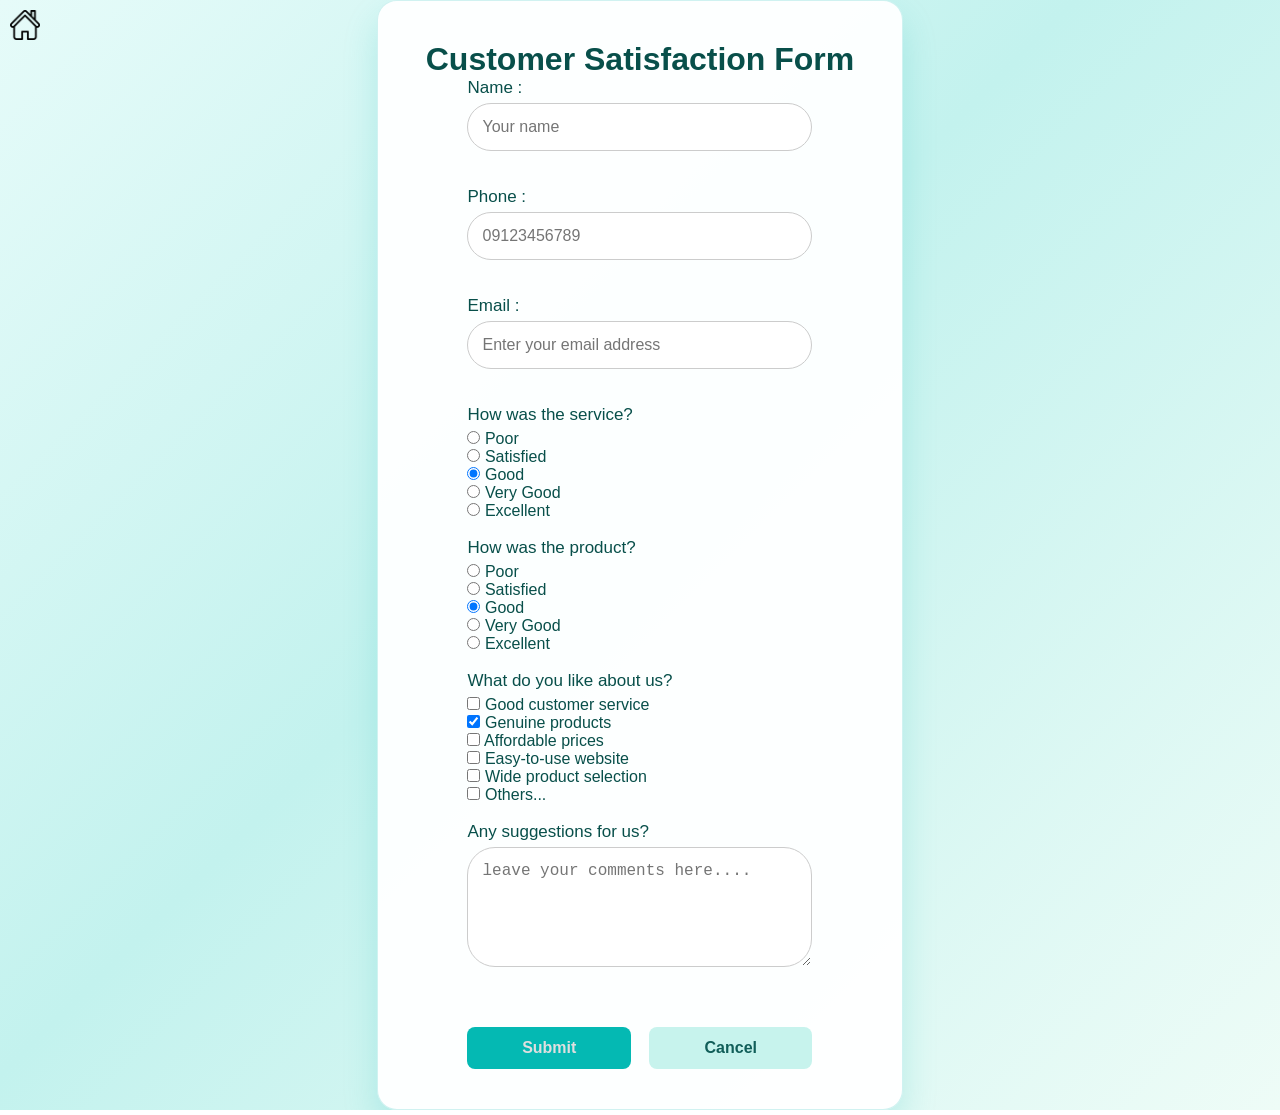
==== cusfeedback.html @ d78c3d3f "Initial commit" ====
<!DOCTYPE html>
<html lang="en">

<head>
    <meta charset="utf-8">
    <meta name="viewport" content="width=device-width, initial-scale=1.0">
    <title>Customer Feedback Form</title>
    <link rel="stylesheet" href="style.css">
    <link rel="stylesheet" href="form.css">
</head>

<body>
    <div class="arrow_container">
        <a href="index.html" class="arrow"><img src="image/home.png" alt="Home">
        </a>
    </div>
    <div class="form_container">
    <div class="feedback_page">
        <h1>Customer Satisfaction Form</h1>
        <form>
            <label class="form_label" for="name">Name :</label>
            <input class="input_area" type="text" name="name" id="name" placeholder="Your name"><br><br>
            <label class="form_label" for="phone">Phone :</label>
            <input class="input_area" type="text" name="phone" id="phone" placeholder="09123456789"><br><br>
            <label class="form_label" for="email">Email :</label>
            <input class="input_area" type="email" name="email" id="email"
                placeholder="Enter your email address"><br><br>

            <label class="form_label">How was the service?</label>
            <input class="radiobutton" type="radio" name="services" value="poor"> Poor<br>
            <input class="radiobutton" type="radio" name="services" value="satisfied"> Satisfied<br>
            <input class="radiobutton" type="radio" name="services" value="good" checked> Good<br>
            <input class="radiobutton" type="radio" name="services" value="very-good"> Very Good<br>
            <input class="radiobutton" type="radio" name="services" value="excellent"> Excellent<br><br>


            <label class="form_label">How was the product?</label>
            <input class="radiobutton" type="radio" name="products" value="poor"> Poor<br>
            <input class="radiobutton" type="radio" name="products" value="satisfied"> Satisfied<br>
            <input class="radiobutton" type="radio" name="products" value="good" checked> Good<br>
            <input class="radiobutton" type="radio" name="products" value="very-good"> Very Good<br>
            <input class="radiobutton" type="radio" name="products" value="excellent"> Excellent<br><br>

            <label class="form_label">What do you like about us?</label>
            <input class="checkbox" type="checkbox" id="service" name="satisfaction" value="good-customer-service">
            <label for="service">Good customer service</label><br>
            <input class="checkbox" type="checkbox" id="product" name="satisfaction" value="genuine-products" checked>
            <label for="product">Genuine products</label><br>
            <input class="checkbox" type="checkbox" id="price" name="satisfaction" value="affordable-price">
            <label for="price">Affordable prices</label><br>
            <input class="checkbox" type="checkbox" id="website" name="satisfaction" value="easy-to-use-website">
            <label for="website">Easy-to-use website</label><br>
            <input class="checkbox" type="checkbox" id="wide-product" name="satisfaction"
                value="wide-product-selection">
            <label for="wide-product">Wide product selection </label><br>
            <input class="checkbox" type="checkbox" id="others" name="satisfaction" value="others">
            <label for="others">Others...</label><br><br>

            <label class="form_label">Any suggestions for us?</label>
            <textarea class="form_textarea" name="suggestions" id="suggestions" rows="5" cols="30"
                placeholder="leave your comments here...."></textarea><br><br>

            <div class="button_row">
                <button class="form_button" type="submit"
                 onclick="alert('Thank you for your feedback!❤️')">
                    Submit</button>

                <button class="form_button cancel" type="button"
                onclick="if (confirm('Are you sure you want to cancel?')) window.location.href='index.html';">Cancel</button>
            </div>
        </form>
    </div>
</body>

</html>
---- style.css ----
* {
    box-sizing: border-box;
    margin: 0;
    padding: 0;
}

body {
    background-color: #e6fbf9;
    min-height: 100vh;
    display: flex;
    flex-direction: column;
}

main {
    flex: 1;
}

.navigation_container {
    list-style-type: none;
    margin: 0;
    padding: 10px 20px;
    display: flex;
    align-items: center;
    background-color: #e6fbf9;

    /* Sticky Logic */
    position: sticky;
    top: 0;
    z-index: 1000;
}

.navigation_container li:last-child {
    margin-left: auto;
}

.navigation {
    display: block;
    color: black;
    text-align: center;
    padding: 10px 20px;
    text-decoration: none;
    margin-right: 15px;
}

.navigation:hover {
    transform: scale(1.05);
    /* Use transform: scale instead of just scale */
    background-color: #04b9b3;
    color: white;
    border-radius: 50px;
    transition: all 0.3s ease;
}

.icon {
    display: inline-block;
}

.icon:hover {
    transform: scale(1.1);
    transition: all 0.3s ease;
}

.dropdown {
    position: relative;
    display: inline-block;
}

.dropdown-content {
    display: none;
    position: absolute;
    background-color: white;
    min-width: 160px;
    box-shadow: 0px 8px 16px 0px rgba(0, 0, 0, 0.2);
    z-index: 1;
    border-radius: 5px;
}

.dropdown-content a {
    color: black;
    padding: 12px 16px;
    text-decoration: none;
    display: block;
}

.dropdown-content a:hover {
    background-color: #f1f1f1;
}

.dropdown:hover .dropdown-content {
    display: block;
}

.dropdown:hover .dropdown-btn {
    background-color: #04b9b3;
    color: white;
}

.attention_grabber {
    position: absolute;
    top: 0;
    left: 0;
    width: 100%;
    height: 100%;
    background: rgba(0, 0, 0, 0.3);
    display: flex;
    flex-direction: column;
    justify-content: center;
    align-items: center;
    text-align: center;
    color: white;
    font-family: 'Segoe UI', Roboto, sans-serif;
}

.attention_grabber h1 {
    font-size: 4rem;
    margin: 0;
    letter-spacing: 2px;
    text-transform: uppercase;
    font-weight: 800;
    text-shadow: 2px 2px 10px rgba(0, 0, 0, 0.5);
}

.attention_grabber p {
    font-size: 1.2rem;
    margin-top: 10px;
    font-weight: 400;
    letter-spacing: 1px;
    font-family: Arial, Helvetica, sans-serif;
}

#shop-now {
    margin-top: 20px;
    padding: 15px 40px;
    background-color: white;
    color: black;
    text-decoration: none;
    font-weight: bold;
    border-radius: 50px;
    transition: all 0.3s ease;
    text-transform: uppercase;
    font-size: 0.9rem;
    display: inline-block;
}

#shop-now:hover {
    background-color: #04b9b3;
    color: white;
}

.card_container {
    display: grid;
    grid-template-columns: repeat(auto-fit, minmax(300px, 1fr));
    gap: 20px;
    justify-items: center;
    padding: 20px;
}

.phone_container {
    margin-bottom: 32px;
}

.product_tag {
    grid-column: 1 / -1;
    justify-self: start;
    display: inline-flex;
    align-items: center;
}

.index_card {
    display: flex;
    flex-direction: column;
    height: 100%;
    padding: 20px;
}
.index_caption {
    padding: 15px;
    text-align: center;
    margin-top: auto;
}

.product_card {
    border-radius: 22px;
    padding: 20px;
    box-shadow: 0 20px 45px rgba(0, 0, 0, 0.15);

    display: flex;
    flex-direction: column;
    height: 100%;
    align-items: center;
    text-align: center;
    background: #fff;
    transition: transform 0.2s ease, box-shadow 0.2s ease;
}

/* Keep card children stacked from the top so images align */
.product_card {
    justify-content: flex-start;
}

.product_img {
    width: 220px;
    height: 220px;
    object-fit: cover;
    object-position: center;
    padding: 10px;
    display: block;
}

/* Slightly adjust iPhone 14 image framing if its PNG has extra top/bottom space */
img[src*="iphone14"] {
    object-position: center 55%;
}

/* Targeted adjustments for the iPhone 14 image to visually match iPhone 13 */
.product_img.iphone14 {
    height: 240px; /* slightly larger to match visible phone size */
    object-position: center 52%;
}

.product_caption {
    text-align: center;
    padding: 10px;
    font-size: 17px;
    font-weight: 500;
    width: 220px;
    text-overflow: ellipsis;
}

.product_img:hover {
    transform: scale(1.1);
    transition: all 0.3s ease;
}

/*Add to Cart button */
.cartbtn {
    margin-top: auto;
    padding: 20px;
}

.cartbtn button {
    border-radius: 50px;
    width: 200px;
    height: 50px;
    border: none;
    background-color: #04b9b3;
    color: #FFFFFF;
    cursor: pointer;
    transition: background-color 0.3s ease;
}

.cartbtn button:hover {
    background-color: #57e9e2;
}

.product_title,
.phone_container h3 {
    font-size: 22px;
    font-weight: bold;
    margin-bottom: 12px;
    margin-top: 0;
    padding-left: 20px;
}

.phone_container h3 {
    margin-top: 0;
    margin-bottom: 12px;
}

.footer {
    border-top: 1px solid #a5fff7;
    background: #e6fbf9;
    text-align: center;
    padding: 20px;
    color: #6d665d;
}
---- form.css ----
body{
    background: linear-gradient(135deg, #e6fbf9 0%, #c3f2ee 45%, #eefcf7 100%);
    font-family: Arial, sans-serif;
    color: #084f4a;
}

.form_container {
    min-height: 100vh;
    margin: 0;
    display: flex;
    align-items: center;
    justify-content: center;
}

.login_page,
.signup_page,
.feedback_page,
.payment_page {
    background-color: rgba(255, 255, 255, 0.95);
    border: 1px solid rgba(4, 185, 179, 0.18);
    display: inline-flex;
    flex-direction: column;
    align-items: center;
    justify-content: center;
    padding: 40px 48px;
    border-radius: 20px;
    box-shadow: 0 18px 35px rgba(4, 185, 179, 0.18);
}

.login_page,
.signup_page {
    width: 460px;
}

.payment_page {
    width: 560px;
}

.payment_page h2 {
    margin: 0 0 24px;
    font-size: 2rem;
    text-align: center;
}

.login_page h3,
.signup_page h3 {
    margin: 0 0 28px;
    padding: 0;
    text-align: center;
    color: #047f78;
    font-size: 2rem;
}

.login_page form,
.signup_page form {
    display: flex;
    flex-direction: column;
    gap: 12px;
    align-items: center;
    width: 100%;
}

.form_actions {
    display: flex;
    flex-direction: column;
    gap: 10px;
    width: 100%;
    align-items: center;
}

.button_row {
    display: flex;
    justify-content: space-between;
    gap: 16px;
    width: 100%;
    margin-top: 0;
}

.form_button {
    background-color: #0f766e;
    color: white;
    border: none;
    padding: 14px 28px;
    border-radius: 14px;
    font-size: 1rem;
    font-weight: 600;
    cursor: pointer;
    transition: background-color 0.2s ease;
    flex: 1;
    min-width: 140px;
}

.form_button.cancel {
    background-color: #c7f3ed;
    color: #115e59;
}

.form_button:hover {
    background-color: #0e6d65;
}

.form_button.cancel:hover {
    background-color: #a3e7dc;
}

.input_area,
textarea {
    padding: 14px;
    border: 1px solid #ccc;
    border-radius: 28px;
    width: 100%;
    max-width: 100%;
    display: block;
    margin-bottom: 0;
    font-size: 1rem;
}

.link {
    display: block;
    padding-bottom: 4px;
    margin-bottom: 0;
    color: #047f78;
    text-decoration: none;
    align-self: flex-start;
    font-size: 0.95rem;
}

.link:hover {
    text-decoration: underline;
}

.cart_page {
    background-color: rgba(255, 255, 255, 0.95);
    border: 1px solid rgba(4, 185, 179, 0.18);
    display: inline-flex;
    flex-direction: column;
    padding: 36px 46px;
    border-radius: 18px;
    box-shadow: 0 18px 35px rgba(4, 185, 179, 0.18);
    width: 560px;
    max-width: calc(100vw - 40px);
}

.cart_page h2 {
    margin: 0 0 24px;
}

.cart_table {
    border-collapse: collapse;
    width: 100%;
    margin-bottom: 22px;
}

th,
td {
    padding: 8px;
    border: 1px solid #a5a5a5dd;
}

.qtybtn {
    border: 1px solid #a5a5a5dd;
    border-radius: 2px;
    width: 20px;
    height: 20px;
}

.qtybtn:hover {
    background-color: rgb(208, 208, 208);
}

.form_button,
.paymentbtn {
    background-color: #04b9b3;
    color: #dfdfdf;
    border: none;
    padding: 12px 22px;
    border-radius: 8px;
    cursor: pointer;
    min-width: 140px;
    transition: background-color 0.2s ease;
}

.cart_page .paymentbtn {
    display: block;
    margin: 20px auto 0;
}

.cart_page .button_row .form_button {
    padding: 10px 18px;
    min-width: 150px;
    font-size: 0.95rem;
}

.form_button:hover,
.paymentbtn:hover {
    background-color: #028a83;
}

.order_summary p {
    display: flex;
    justify-content: space-between;
    width: 150px;
    /* or whatever fixed width you want */
    margin: 4px 0;
    font-size: 1.1rem;
}

.order_summary .order_label {
    flex: 1;
}

.order_summary .order_value {
    width: 150px;
    text-align: left;
}

.payment_page label {
    font-size: 14px;
}

.payment_form {
    width: 100%;
    display: flex;
    flex-direction: column;
    gap: 16px;
    padding: 0;
    font-size: 1.25rem;
    color: #047f78;
}

.payment_method,
.billing_details,
.card_details,
.order_summary {
    width: 100%;
    display: flex;
    flex-direction: column;
    gap: 14px;
}

.payment_method,
.billing_details,
.card_details {
    padding: 18px 18px 10px;
    border: 1px solid rgba(4, 185, 179, 0.18);
    border-radius: 18px;
    background-color: rgba(4, 185, 179, 0.04);
}

.billing_details,
.card_details {
    gap: 10px;
}

.payment_method label {
    display: flex;
    align-items: center;
    gap: 10px;
    font-size: 1rem;
}

.payment_form .input_area,
.payment_form textarea {
    margin-bottom: 0;
}

.payment_form .billing_details input,
.payment_form .billing_details textarea,
.payment_form .card_details input {
    margin-bottom: 10px;
}

.order_summary {
    padding: 16px 18px;
    border: 1px solid rgba(4, 185, 179, 0.18);
    border-radius: 18px;
    background-color: rgba(4, 185, 179, 0.04);
    gap: 12px;
}

.button_row {
    display: flex;
    justify-content: space-between;
    gap: 18px;
    width: 100%;
    margin-top: 24px;
}

.order_summary p {
    display: flex;
    justify-content: space-between;
    width: 100%;
    margin: 8px 0;
}

.paymentbtn {
    width: 180px;
    padding: 10px 10px;
    margin-top: 20px;
}

.input_area,
textarea {
    padding: 14px;
    border: 1px solid #ccc;
    border-radius: 28px;
    width: 100%;
    max-width: 100%;
    display: block;
    font-size: 1rem;
}

.form_label {
    font-size: 17px;
    margin-bottom: 5px;
    display: block;
}

.required-star {
    color: #dc2626;
    margin-left: 4px;
}

.radiobutton:hover,
.checkbox:hover {
    cursor: pointer;
    transform: scale(1.1);
    transition: all 0.3s ease;
}

.arrow_container {
    display: inline-flex;
    position: relative;
}

.arrow img {
    position: absolute;
    float: inline-start;
    width: 50px;
    height: 50px;
    padding: 10px;
     transition: transform 0.2s ease;
}

.arrow:hover {
    transform: scale(1.1);
}
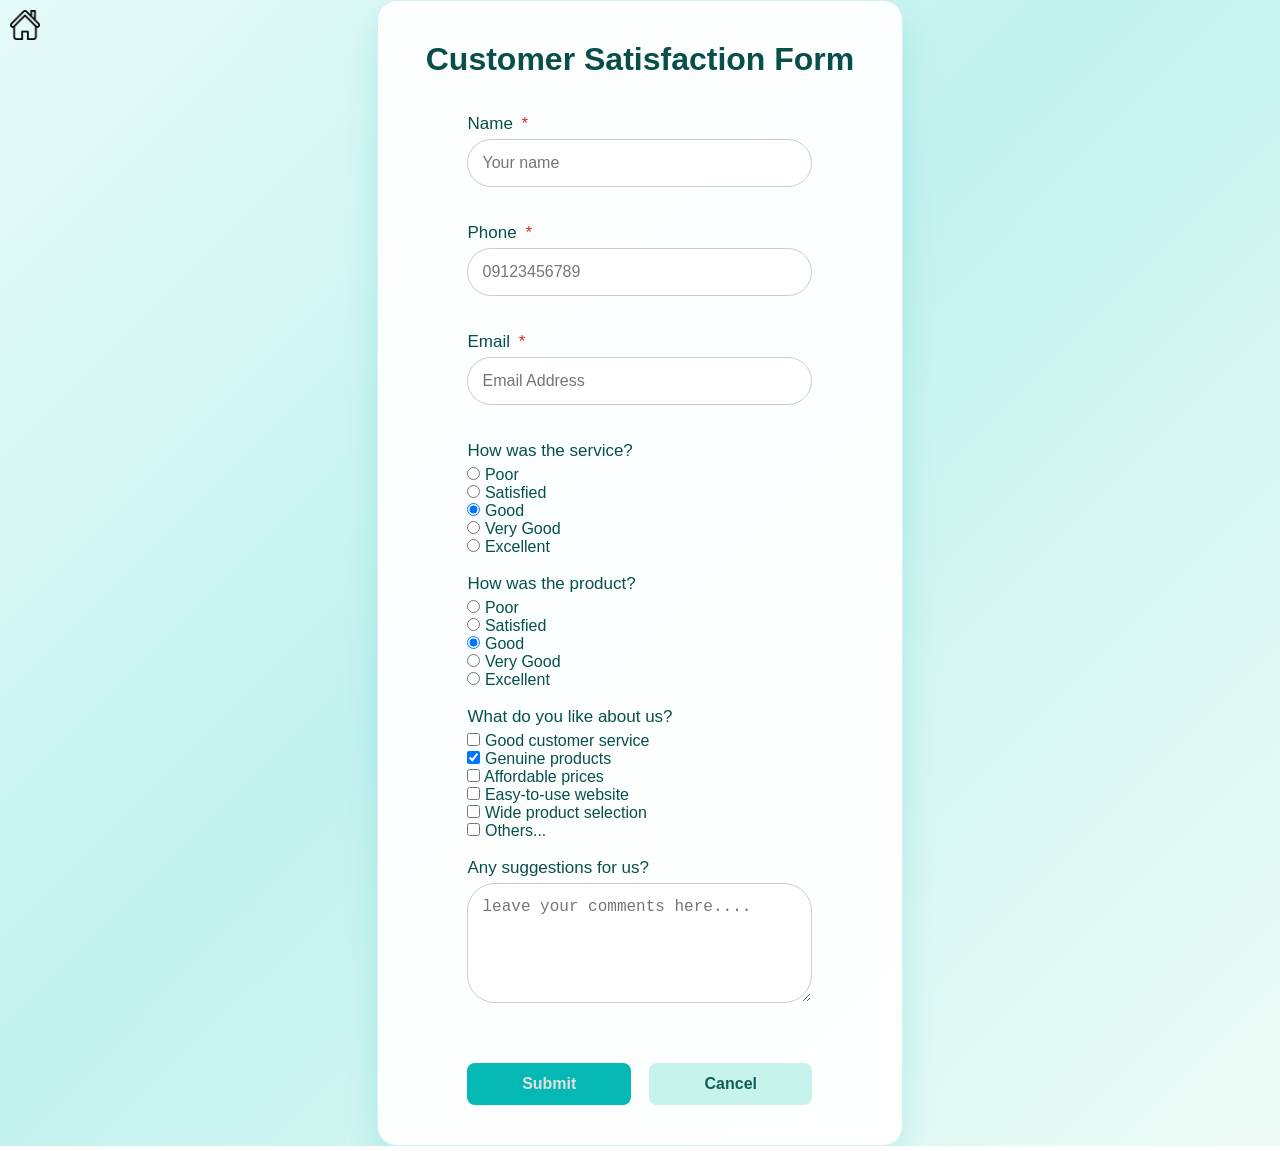
==== commit 41befe43: "Nang Commit" ====
--- a/cusfeedback.html
+++ b/cusfeedback.html
@@ -16,15 +16,16 @@
     </div>
     <div class="form_container">
     <div class="feedback_page">
-        <h1>Customer Satisfaction Form</h1>
-        <form>
-            <label class="form_label" for="name">Name :</label>
-            <input class="input_area" type="text" name="name" id="name" placeholder="Your name"><br><br>
-            <label class="form_label" for="phone">Phone :</label>
-            <input class="input_area" type="text" name="phone" id="phone" placeholder="09123456789"><br><br>
-            <label class="form_label" for="email">Email :</label>
-            <input class="input_area" type="email" name="email" id="email"
-                placeholder="Enter your email address"><br><br>
+        <h1>Customer Satisfaction Form</h1><br><br>
+        <form onsubmit="alert('Thank you for your feedback!❤️'); return false;">
+            <label class="form_label" for="name">Name <span class="required-star">*</span></label>
+            <input class="input_area" type="text" name="name" id="name" placeholder="Your name" required><br><br>
+            <label class="form_label" for="phone">Phone <span class="required-star">*</span></label>
+            <input class="input_area" type="tel" name="phone" pattern="[0-9]{9,11}" id="phone" placeholder="09123456789"
+            title="Please enter a valid 10 or 11 digit phone number (numbers only)." required><br><br>
+            <label class="form_label" for="email">Email <span class="required-star">*</span></label>
+            <input class="input_area" type="email" name="email" id="email" placeholder="Email Address" required
+                    pattern="^[^\s@]+@[^\s@]+\.[^\s@]+$" title="Please enter a valid email address."><br><br>
 
             <label class="form_label">How was the service?</label>
             <input class="radiobutton" type="radio" name="services" value="poor"> Poor<br>
@@ -61,8 +62,7 @@
                 placeholder="leave your comments here...."></textarea><br><br>
 
             <div class="button_row">
-                <button class="form_button" type="submit"
-                 onclick="alert('Thank you for your feedback!❤️')">
+                <button class="form_button" type="submit">
                     Submit</button>
 
                 <button class="form_button cancel" type="button"
